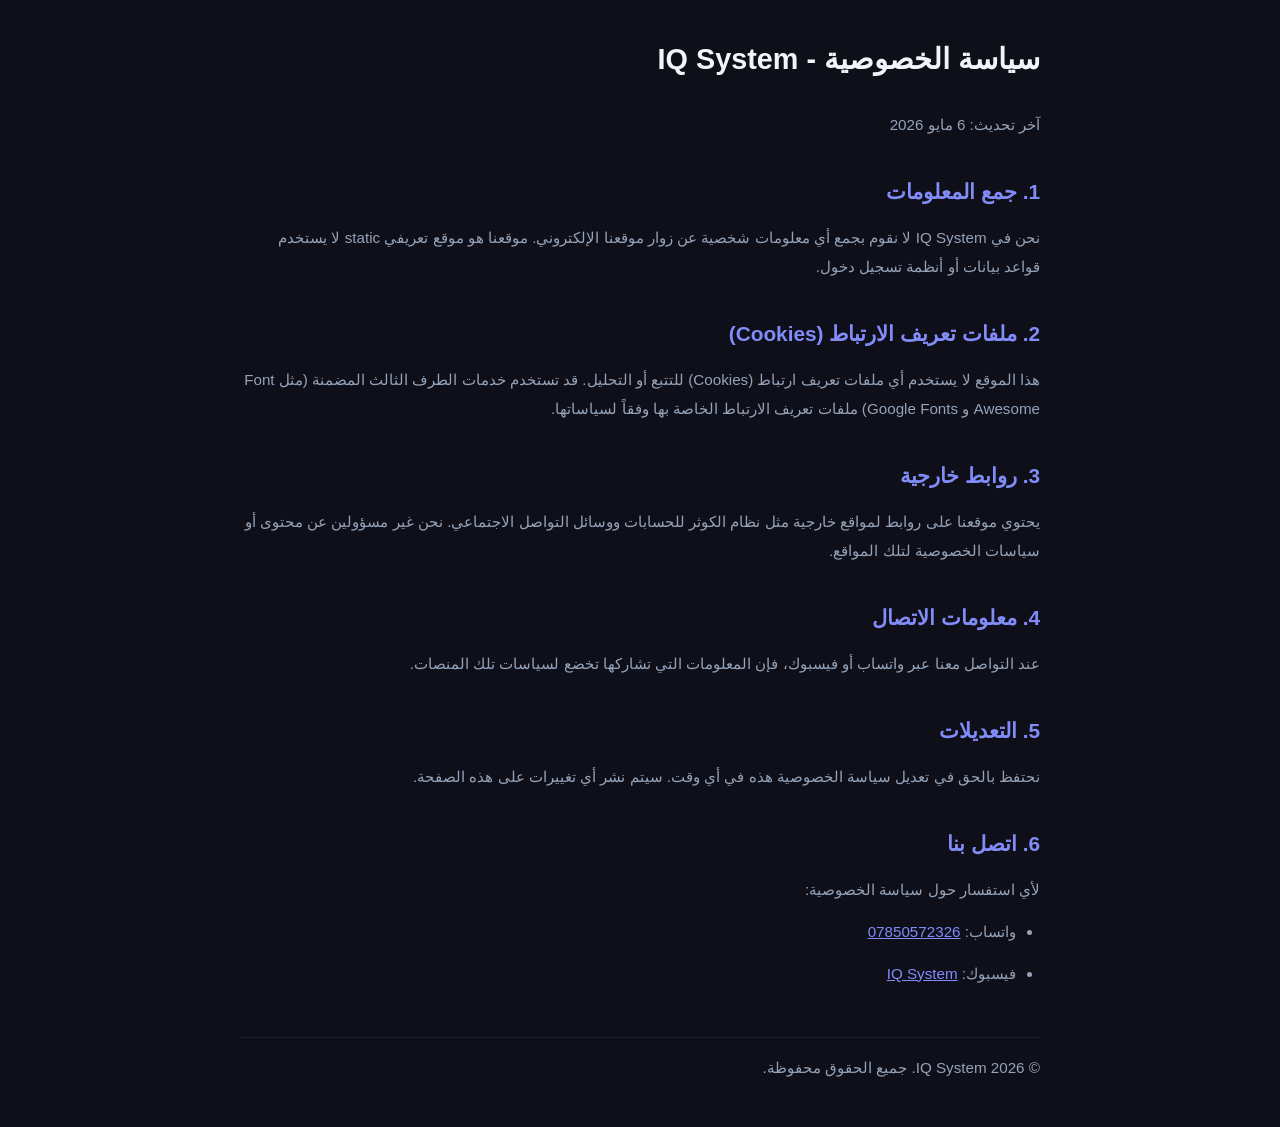
==== privacy.html @ d5162024 "IQ System - شركة IQ سيستم للبرمجيات | الموقع الرسمي مع SEO متقدم - الصفحة الرئيسية كاملة (HTML/CSS/J" ====
<!DOCTYPE html>
<html lang="ar" dir="rtl">
<head>
    <meta charset="UTF-8">
    <meta name="viewport" content="width=device-width, initial-scale=1.0">
    <meta name="robots" content="noindex, follow">
    <title>سياسة الخصوصية - IQ System</title>
    <style>
        *{margin:0;padding:0;box-sizing:border-box}
        body{
            font-family:'Tajawal',sans-serif;
            background:#0f0f1a;color:#f1f5f9;
            line-height:1.9;padding:2rem
        }
        .privacy{max-width:800px;margin:0 auto}
        .privacy h1{font-size:1.8rem;margin-bottom:1.5rem}
        .privacy h2{font-size:1.3rem;margin:2rem 0 0.8rem;color:#818cf8}
        .privacy p,.privacy li{color:#94a3b8;margin-bottom:0.8rem;font-size:0.95rem}
        .privacy ul{padding-right:1.5rem;margin-bottom:1rem}
        .privacy a{color:#818cf8}
        .privacy__date{color:#64748b;font-size:0.85rem;margin-top:3rem;border-top:1px solid rgba(148,163,184,0.1);padding-top:1rem}
    </style>
</head>
<body>
    <article class="privacy">
        <h1>سياسة الخصوصية - IQ System</h1>
        <p>آخر تحديث: 6 مايو 2026</p>

        <h2>1. جمع المعلومات</h2>
        <p>نحن في IQ System لا نقوم بجمع أي معلومات شخصية عن زوار موقعنا الإلكتروني. موقعنا هو موقع تعريفي static لا يستخدم قواعد بيانات أو أنظمة تسجيل دخول.</p>

        <h2>2. ملفات تعريف الارتباط (Cookies)</h2>
        <p>هذا الموقع لا يستخدم أي ملفات تعريف ارتباط (Cookies) للتتبع أو التحليل. قد تستخدم خدمات الطرف الثالث المضمنة (مثل Font Awesome و Google Fonts) ملفات تعريف الارتباط الخاصة بها وفقاً لسياساتها.</p>

        <h2>3. روابط خارجية</h2>
        <p>يحتوي موقعنا على روابط لمواقع خارجية مثل نظام الكوثر للحسابات ووسائل التواصل الاجتماعي. نحن غير مسؤولين عن محتوى أو سياسات الخصوصية لتلك المواقع.</p>

        <h2>4. معلومات الاتصال</h2>
        <p>عند التواصل معنا عبر واتساب أو فيسبوك، فإن المعلومات التي تشاركها تخضع لسياسات تلك المنصات.</p>

        <h2>5. التعديلات</h2>
        <p>نحتفظ بالحق في تعديل سياسة الخصوصية هذه في أي وقت. سيتم نشر أي تغييرات على هذه الصفحة.</p>

        <h2>6. اتصل بنا</h2>
        <p>لأي استفسار حول سياسة الخصوصية:</p>
        <ul>
            <li>واتساب: <a href="https://wa.me/9647850572326">07850572326</a></li>
            <li>فيسبوك: <a href="https://www.facebook.com/profile.php?id=61586083632353">IQ System</a></li>
        </ul>

        <p class="privacy__date">&copy; 2026 IQ System. جميع الحقوق محفوظة.</p>
    </article>
</body>
</html>
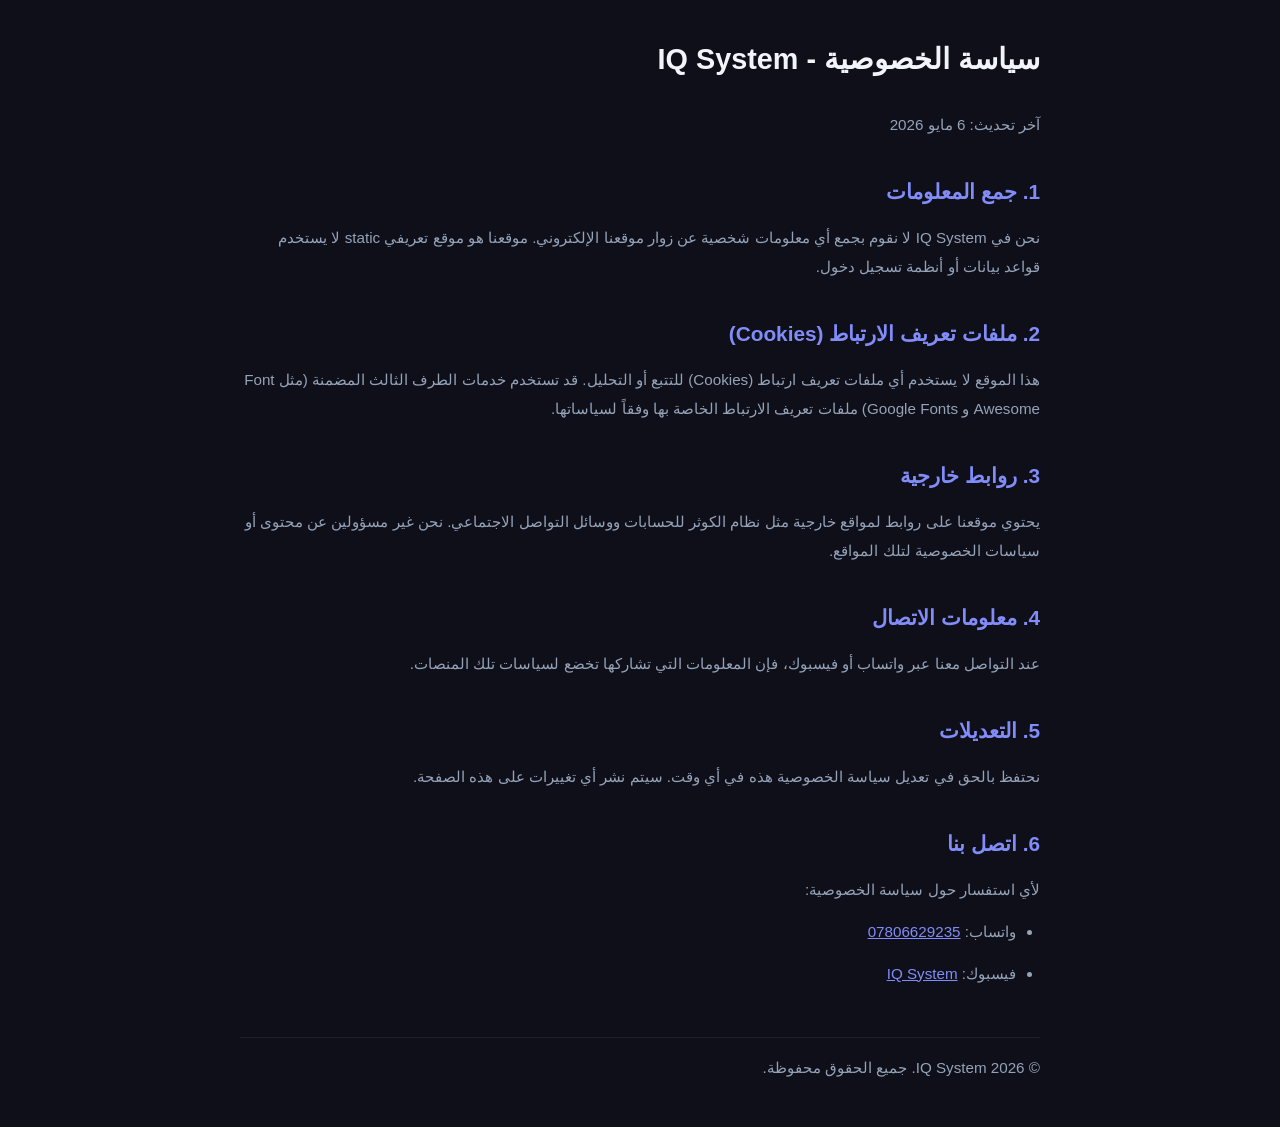
==== commit bd7bcb52: "تحديث رقم الهاتف إلى 07806629235 وإضافة روابط واتساب وفيسبوك" ====
--- a/privacy.html
+++ b/privacy.html
@@ -44,7 +44,7 @@
         <h2>6. اتصل بنا</h2>
         <p>لأي استفسار حول سياسة الخصوصية:</p>
         <ul>
-            <li>واتساب: <a href="https://wa.me/9647850572326">07850572326</a></li>
+            <li>واتساب: <a href="https://wa.me/9647806629235">07806629235</a></li>
             <li>فيسبوك: <a href="https://www.facebook.com/profile.php?id=61586083632353">IQ System</a></li>
         </ul>
 
